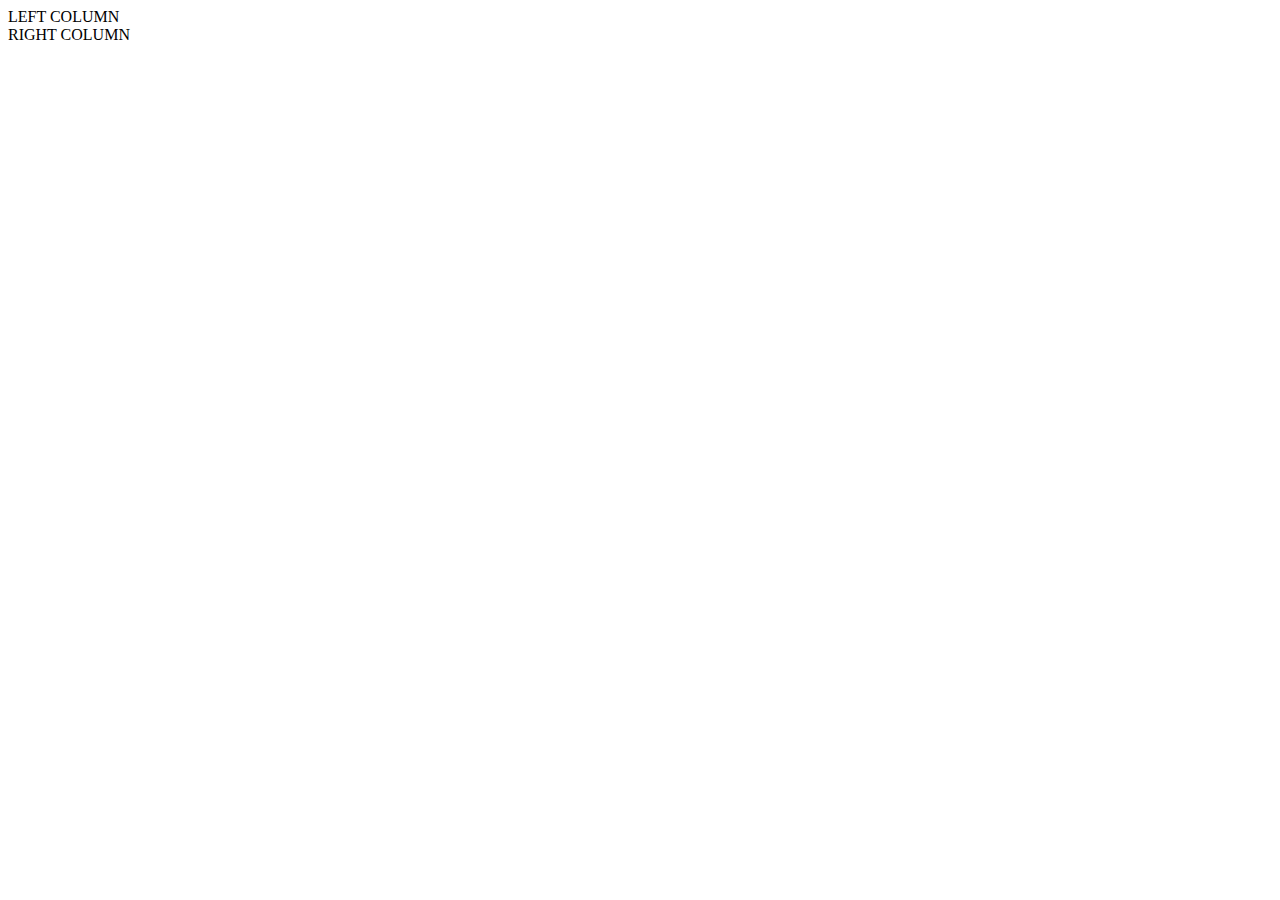
==== index.html @ 7d64f9e3 "columns" ====
<!DOCTYPE html>
<html lang="en">

<head>
    <meta charset="UTF-8">
    <meta http-equiv="X-UA-Compatible" content="IE=edge">
    <meta name="viewport" content="width=device-width, initial-scale=1.0">
    <title>Login page</title>
    <link rel="stylesheet" href="./css/main.css">
</head>

<body>
    <main>
        <div>
           LEFT COLUMN 
        </div>
        <div>
            RIGHT COLUMN
        </div>
    </main>
</body>

</html>
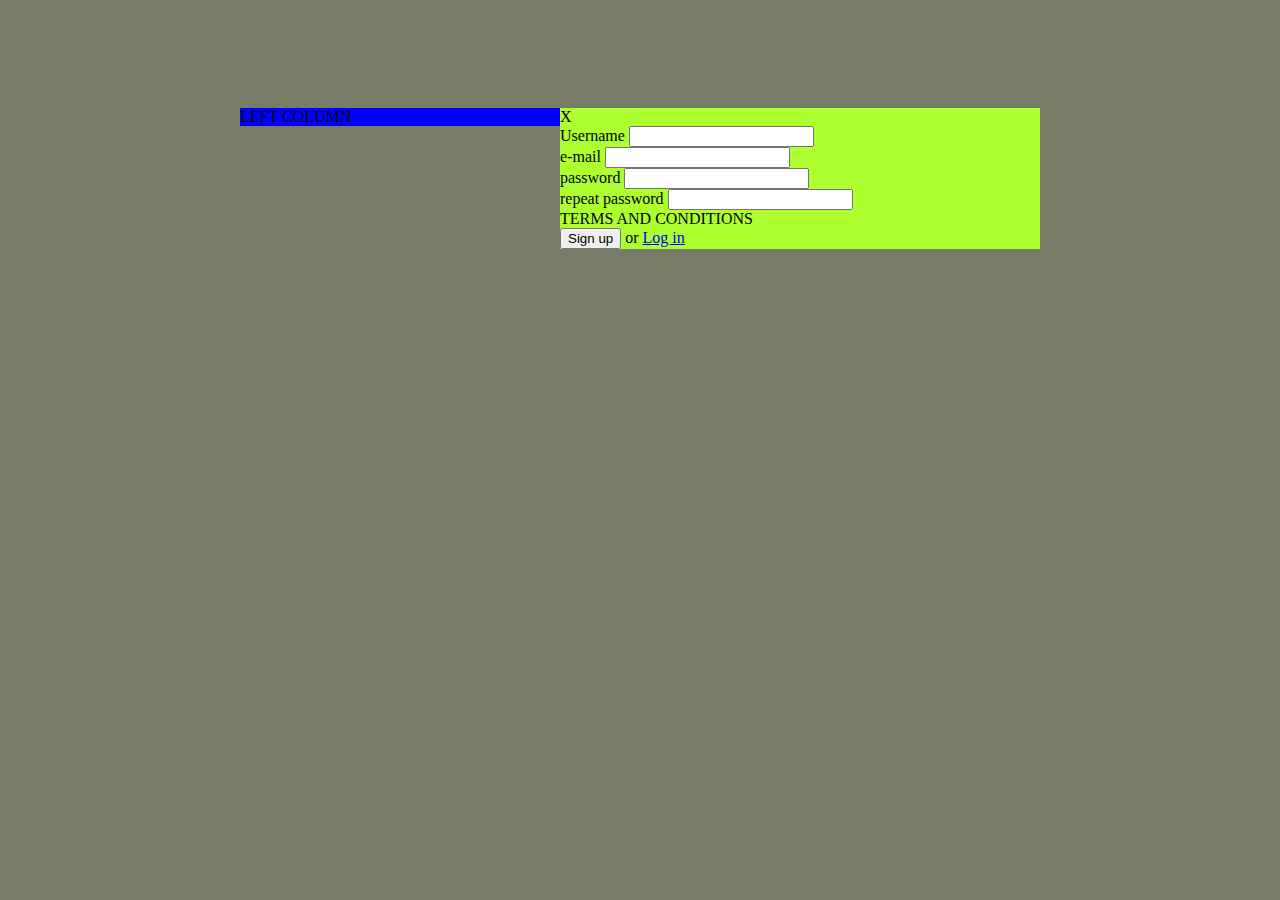
==== commit b14bdbb1: "form update" ====
--- a/index.html
+++ b/index.html
@@ -10,12 +10,36 @@
 </head>
 
 <body>
-    <main>
-        <div>
+    <main class="container">
+        <div class="left-column">
            LEFT COLUMN 
         </div>
-        <div>
-            RIGHT COLUMN
+        <div class="right-column">
+           <div class="close">X</div> 
+           <div class="form-row">
+               <label for="">Username</label>
+               <input type="text">
+            </div>
+           <div class="form-row">
+               <label for="">e-mail</label>
+               <input type="text">
+            </div>
+           <div class="form-row">
+               <label for="">password</label>
+               <input type="text">
+            </div>
+           <div class="form-row">
+               <label for="">repeat password</label>
+               <input type="text">
+            </div>
+            <div class="form-row">
+                TERMS AND CONDITIONS
+            </div>
+            <div class="form-row">
+                <button type="submit">Sign up</button>
+                <span>or</span>
+                <a href="#">Log in</a>
+            </div>
         </div>
     </main>
 </body>
--- a/css/main.css
+++ b/css/main.css
@@ -0,0 +1,27 @@
+body {
+    background-color: #777C68;
+}
+
+.container {
+    display: inline-block;
+    width: 800px;
+    margin-left: calc( (100% - 800px) / 2);
+    margin-top: 100px;
+    
+}
+
+.left-column {
+    width: 40%;
+    float: left;
+    background-color: blue;
+
+}
+.right-column {
+    width: 60%;
+    float: left;
+    background-color: greenyellow;
+
+}
+.close {
+    
+}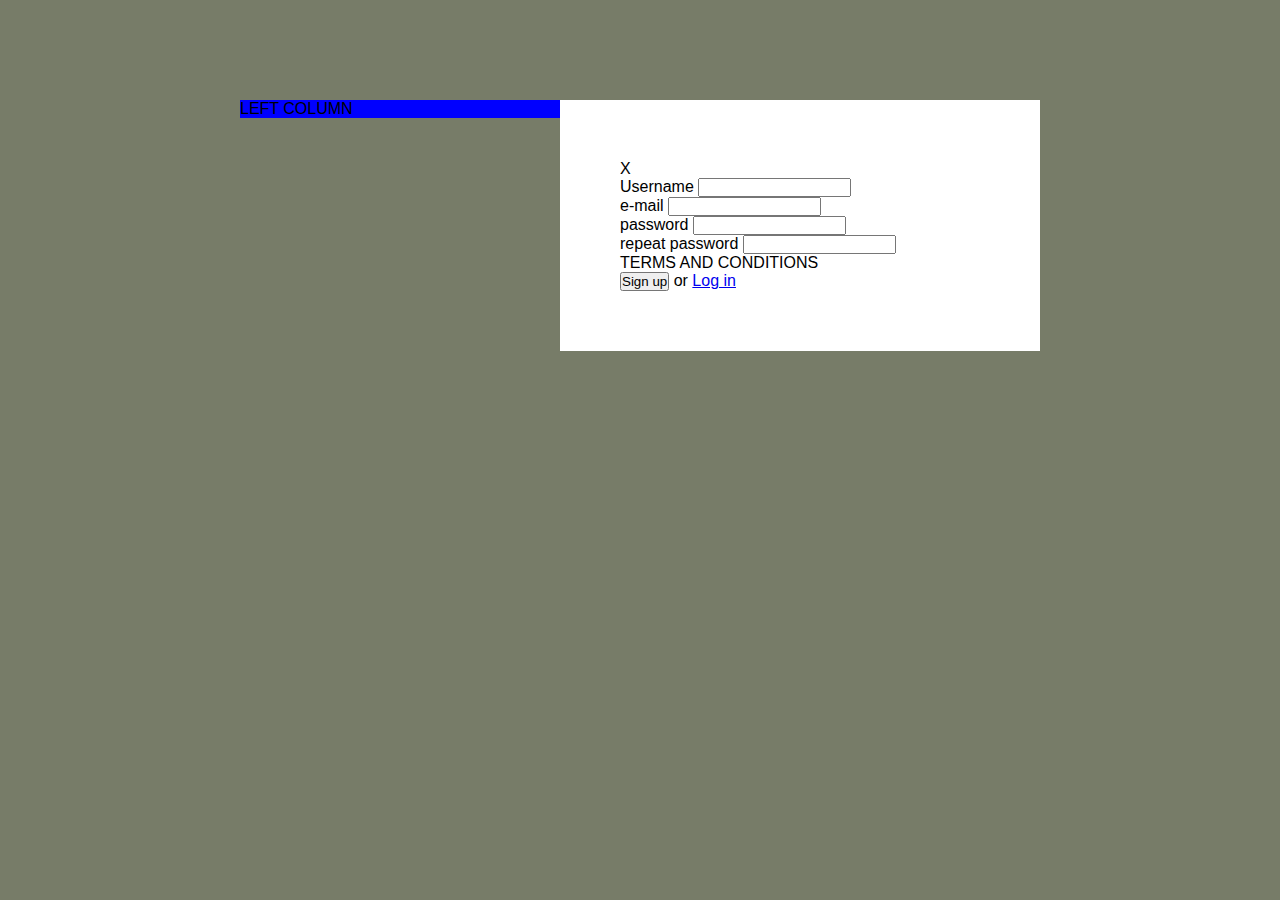
==== commit d35143f2: "form update and reset  css" ====
--- a/index.html
+++ b/index.html
@@ -14,32 +14,37 @@
         <div class="left-column">
            LEFT COLUMN 
         </div>
+
         <div class="right-column">
-           <div class="close">X</div> 
-           <div class="form-row">
-               <label for="">Username</label>
-               <input type="text">
-            </div>
-           <div class="form-row">
-               <label for="">e-mail</label>
-               <input type="text">
-            </div>
-           <div class="form-row">
-               <label for="">password</label>
-               <input type="text">
-            </div>
-           <div class="form-row">
-               <label for="">repeat password</label>
-               <input type="text">
-            </div>
-            <div class="form-row">
-                TERMS AND CONDITIONS
-            </div>
-            <div class="form-row">
-                <button type="submit">Sign up</button>
-                <span>or</span>
-                <a href="#">Log in</a>
-            </div>
+           <div class="close">X</div>
+           <form>
+                <div class="form-row">
+                    <label for="">Username</label>
+                    <input type="text">
+                </div>
+                <div class="form-row">
+                    <label for="">e-mail</label>
+                    <input type="email">
+                </div>
+                <div class="form-row">
+                    <label for="">password</label>
+                    <input type="password">
+                </div>
+                <div class="form-row">
+                    <label for="">repeat password</label>
+                    <input type="password">
+                </div>
+                <div class="form-row">
+                    TERMS AND CONDITIONS
+                </div>
+                <div class="form-row">
+                    <button type="submit">Sign up</button>
+                    <span>or</span>
+                    <a href="#">Log in</a>
+                </div>
+
+           </form> 
+           
         </div>
     </main>
 </body>
--- a/css/main.css
+++ b/css/main.css
@@ -1,3 +1,12 @@
+body,
+body * {
+    margin: 0;
+    padding: 0;
+    vertical-align: top;
+    box-sizing: border-box;
+    font-family: 'Gill Sans', 'Gill Sans MT', Calibri, 'Trebuchet MS', sans-serif;
+    word-break: break-all;
+}
 body {
     background-color: #777C68;
 }
@@ -18,10 +27,36 @@
 }
 .right-column {
     width: 60%;
+    padding: 60px;
     float: left;
-    background-color: greenyellow;
+    background-color: #fff;
 
 }
 .close {
     
-}+}
+form {
+    display: inline-block;
+    width: 100%;  
+}
+
+form > .form-row {
+
+}
+form > .form-row > label {
+
+}
+form > .form-row > input {
+
+}
+form > .form-row > button {
+
+}
+form > .form-row > span {
+
+}
+form > .form-row > a {
+
+}
+
+
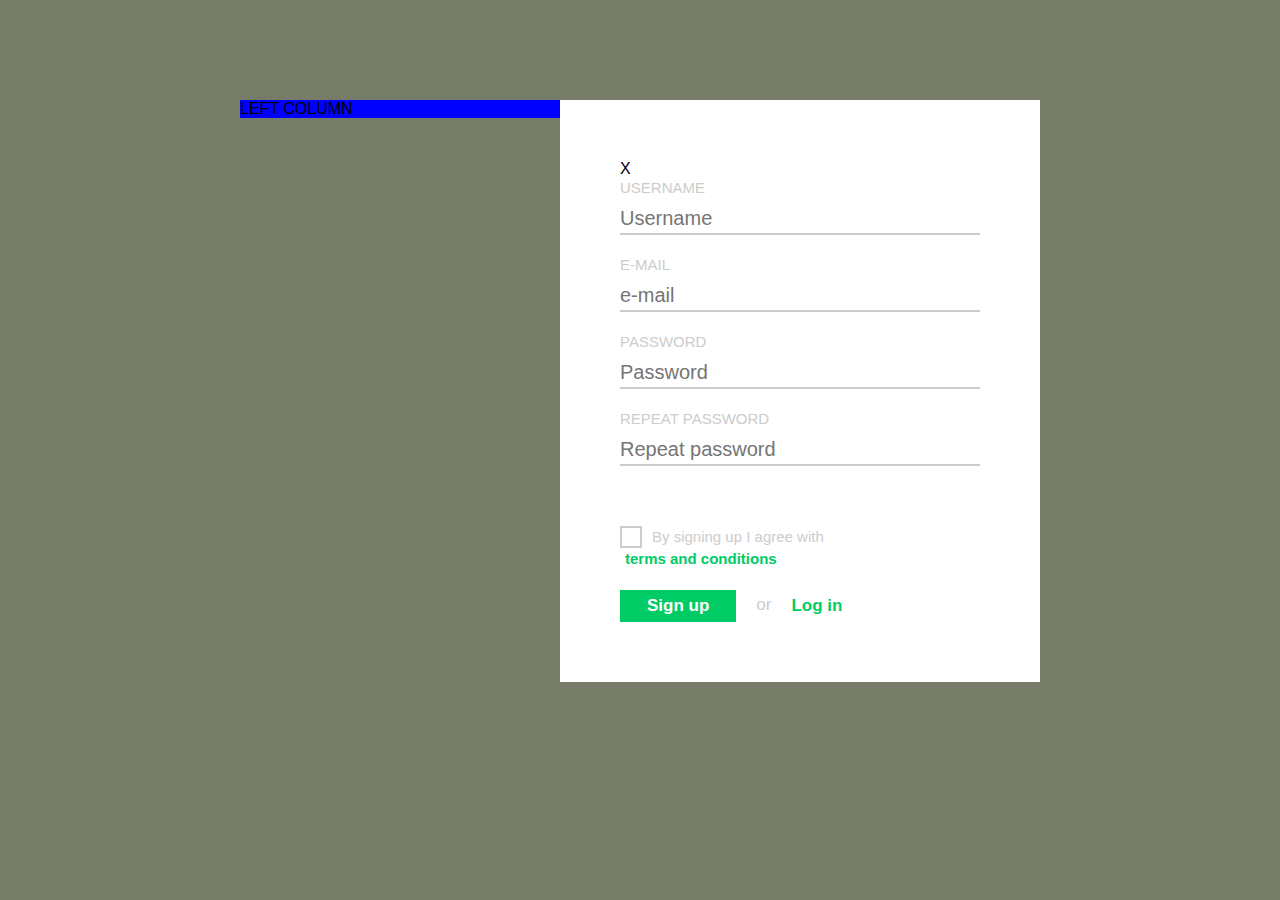
==== commit 875438a8: "Form and Style fix" ====
--- a/index.html
+++ b/index.html
@@ -19,28 +19,30 @@
            <div class="close">X</div>
            <form>
                 <div class="form-row">
-                    <label for="">Username</label>
-                    <input type="text">
+                    <label for="username">Username</label>
+                    <input id="username" type="text" placeholder="Username" required>
                 </div>
                 <div class="form-row">
-                    <label for="">e-mail</label>
-                    <input type="email">
+                    <label for="email">e-mail</label>
+                    <input id="email" type="email" placeholder="e-mail" required>
                 </div>
                 <div class="form-row">
-                    <label for="">password</label>
-                    <input type="password">
+                    <label for="pass">password</label>
+                    <input id="pass" type="password" placeholder="Password" required>
                 </div>
                 <div class="form-row">
-                    <label for="">repeat password</label>
-                    <input type="password">
+                    <label for="repass">repeat password</label>
+                    <input id="repass" type="password" placeholder="Repeat password" required>
                 </div>
                 <div class="form-row">
-                    TERMS AND CONDITIONS
+                    <input id="myChek" type="checbox">
+                    <p>By signing up I agree with </p>
+                    <a class="terms" href="#">terms and conditions</a>
                 </div>
                 <div class="form-row">
                     <button type="submit">Sign up</button>
-                    <span>or</span>
-                    <a href="#">Log in</a>
+                    <span class="or">or</span>
+                    <a class="log-in" href="#">Log in</a>
                 </div>
 
            </form> 
--- a/css/main.css
+++ b/css/main.css
@@ -41,22 +41,101 @@
 }
 
 form > .form-row {
+    display: inline-block;
+    width: 100%;
+    margin-bottom: 20px;
+}
 
+form > .form-row:nth-of-type(4) {
+    margin-bottom: 60px; 
 }
+
+form > .form-row:last-of-type {
+    margin-bottom: 0px; 
+}
+
 form > .form-row > label {
+    display: inline-block;
+    width: 100%;
+    margin-bottom: 5px;
+    font-size: 15px;
+    line-height: 20px;
+    text-transform: uppercase;
+    color: #ccc; 
 
 }
 form > .form-row > input {
+    display: inline-block;
+    width: 100%; 
+    font-size: 20px;
+    line-height: 30px;
+    border: none;
+    border-bottom: 2px solid #ccc;
+}
 
+ form > .form-row > input:nth-child(1) {
+    float: left;
+    width: 22px;
+    height: 22px;
+    border: 2px solid;
+    color: #ccc;
+    cursor:context-menu;
+    margin-right: 10px;
+    background-color:#fff;
 }
-form > .form-row > button {
 
-}
-form > .form-row > span {
-
-}
-form > .form-row > a {
+form > .form-row > p {
+    float: left;
+    font-size: 15px;
+    color: #ccc;
+    line-height: 22px;
+    /*background-color: yellow;*/
 
 }
 
+form > .form-row > .terms {
+    float: left;
+    font-size: 15px;
+    color: #00CC66;
+    line-height: 22px;
+    font-weight: bold;
+    margin-left: 5px;
+    text-decoration: none;
+    /*background-color: yellow;*/
+}
 
+
+form > .form-row > button {
+    float: left;
+    padding: 5px;
+    padding-left: 27px;
+    padding-right: 27px;
+    font-size: 17px;
+    font-weight: bold;
+    line-height: 22px;
+    color: #fff;
+    background-color: #00CC66;
+    border: none;
+    cursor: pointer;
+}
+form > .form-row > span {
+    float: left;
+    padding: 5px;
+    margin-left: 15px;
+    margin-right: 10px;
+    font-size: 17px;
+    line-height: 22 px;
+    color: #ccc;
+}
+form > .form-row > .log-in {
+    float: left;
+    padding: 5px;
+    font-size: 17px;
+    font-weight: bold;
+    line-height: 22px;
+    text-decoration: none;
+    color: #00CC66;
+}
+
+
+
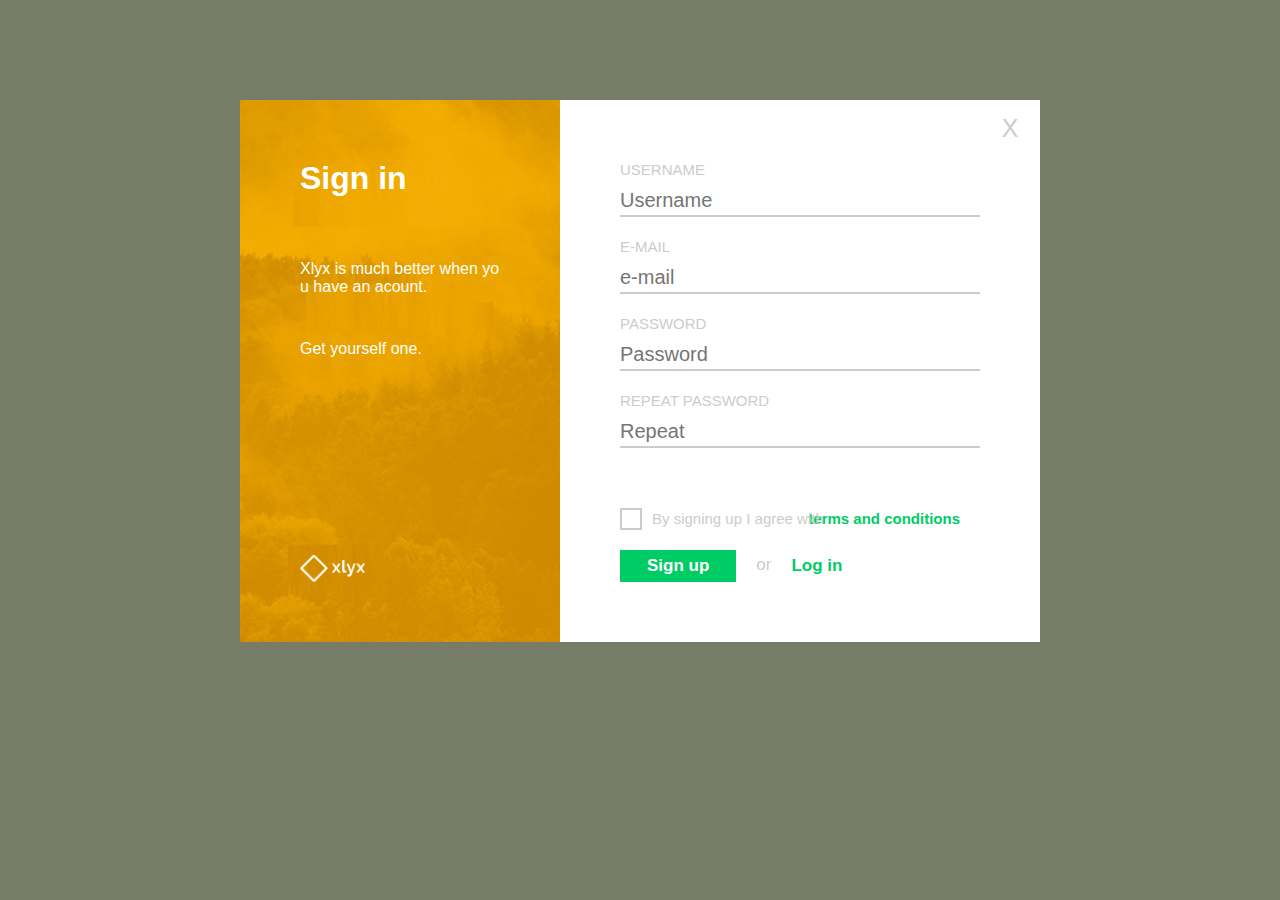
==== commit af1c4692: "Left column style update #3" ====
--- a/index.html
+++ b/index.html
@@ -12,7 +12,10 @@
 <body>
     <main class="container">
         <div class="left-column">
-           LEFT COLUMN 
+            <h1>Sign in</h1>
+            <p class="p1"> Xlyx is much better when you have an acount.</p>
+            <p>Get yourself one.</p>
+            <img src="./img/logo.png" alt="Logo">
         </div>
 
         <div class="right-column">
@@ -31,13 +34,13 @@
                     <input id="pass" type="password" placeholder="Password" required>
                 </div>
                 <div class="form-row">
-                    <label for="repass">repeat password</label>
-                    <input id="repass" type="password" placeholder="Repeat password" required>
+                    <label for="re-pass">repeat password</label>
+                    <input id="re-pass" type="password" placeholder="Repeat" required>
                 </div>
                 <div class="form-row">
-                    <input id="myChek" type="checbox">
-                    <p>By signing up I agree with </p>
-                    <a class="terms" href="#">terms and conditions</a>
+                    <input id="myCheck" type="checbox" checked="checked">
+                    <label for="myCeck">By signing up I agree with </label>
+                    <a class="link" href="#">terms and conditions</a>
                 </div>
                 <div class="form-row">
                     <button type="submit">Sign up</button>
--- a/css/main.css
+++ b/css/main.css
@@ -16,28 +16,75 @@
     width: 800px;
     margin-left: calc( (100% - 800px) / 2);
     margin-top: 100px;
+    position: relative;
     
 }
 
 .left-column {
+    display: inline-block;
     width: 40%;
-    float: left;
+    color: #fff;
+    background-image: url(../img/forest.jpg);
+    background-repeat:no-repeat;
+    background-position: top center;
+    background-size: cover;
+    position: absolute;
+    top: 0;
+    bottom: 0;
+    left: 0;
     background-color: blue;
+}
 
+.left-column > h1 {
+    position: absolute;
+    left: 60px;
+    right: 60px;
+    top: 60px;
 }
+
+.left-column > p {
+    position: absolute;
+    top: 160px;
+    left: 60px;
+    right: 60px;    
+}
+.left-column > p:last-of-type {
+    top: 240px;
+}
+
+.left-column > img {
+    position: absolute;
+    left: 60px;
+    bottom: 60px;
+}
+
 .right-column {
     width: 60%;
     padding: 60px;
-    float: left;
+    float: right;
     background-color: #fff;
-
+    
 }
 .close {
-    
+    display: inline-block;
+    width: 60px;
+    height: 60px;
+    text-align: center;
+    font-size: 25px;
+    line-height: 57px;
+    color: #ccc;
+    position: absolute;
+    top: 0;
+    right: 0;  
+}
+.close:hover {
+    color:#777;
+    cursor: pointer;
 }
 form {
     display: inline-block;
     width: 100%;  
+    position: relative;
 }
 
 form > .form-row {
@@ -82,27 +129,31 @@
     cursor:context-menu;
     margin-right: 10px;
     background-color:#fff;
+    cursor: pointer;
+    
 }
 
-form > .form-row > p {
+form > .form-row > label:nth-child(2) {
     float: left;
     font-size: 15px;
     color: #ccc;
     line-height: 22px;
-    /*background-color: yellow;*/
-
+    text-transform: none;
+    position: absolute;
+    z-index: 1;
+    
 }
 
-form > .form-row > .terms {
+form > .form-row > .link {
     float: left;
     font-size: 15px;
     color: #00CC66;
     line-height: 22px;
     font-weight: bold;
-    margin-left: 5px;
     text-decoration: none;
-    /*background-color: yellow;*/
-}
+    position: absolute;
+    right: 20px;
+   }
 
 
 form > .form-row > button {
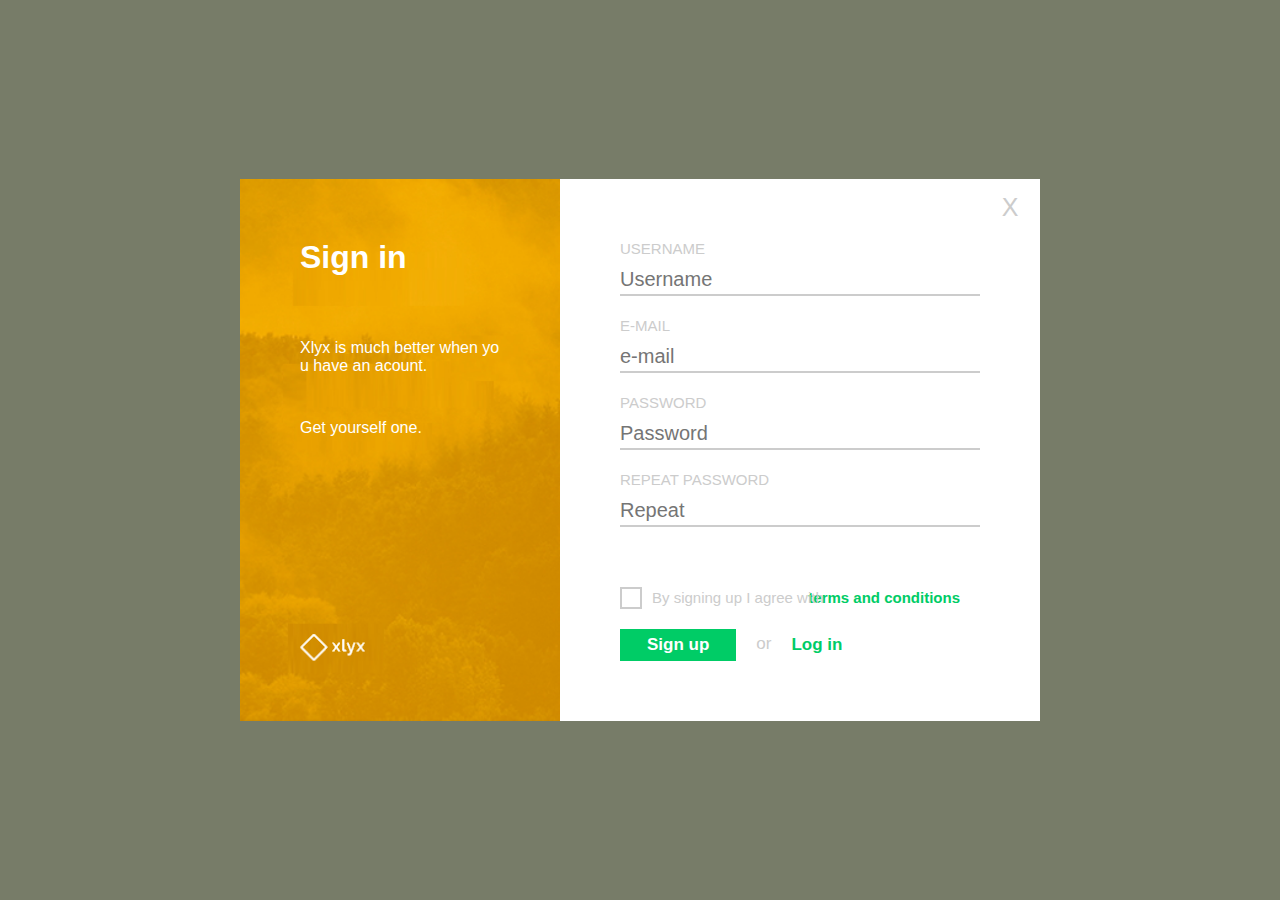
==== commit 6aa4ac93: "Center all content #4" ====
--- a/index.html
+++ b/index.html
@@ -13,7 +13,7 @@
     <main class="container">
         <div class="left-column">
             <h1>Sign in</h1>
-            <p class="p1"> Xlyx is much better when you have an acount.</p>
+            <p class="p1">Xlyx is much better when you have an acount.</p>
             <p>Get yourself one.</p>
             <img src="./img/logo.png" alt="Logo">
         </div>
--- a/css/main.css
+++ b/css/main.css
@@ -9,15 +9,17 @@
 }
 body {
     background-color: #777C68;
+    position: relative;
+    height: 100vh;
 }
 
 .container {
     display: inline-block;
     width: 800px;
-    margin-left: calc( (100% - 800px) / 2);
-    margin-top: 100px;
-    position: relative;
-    
+    position: absolute;
+    top: 50%;
+    left: 50%;
+    transform: translate(-50%, -50%);
 }
 
 .left-column {
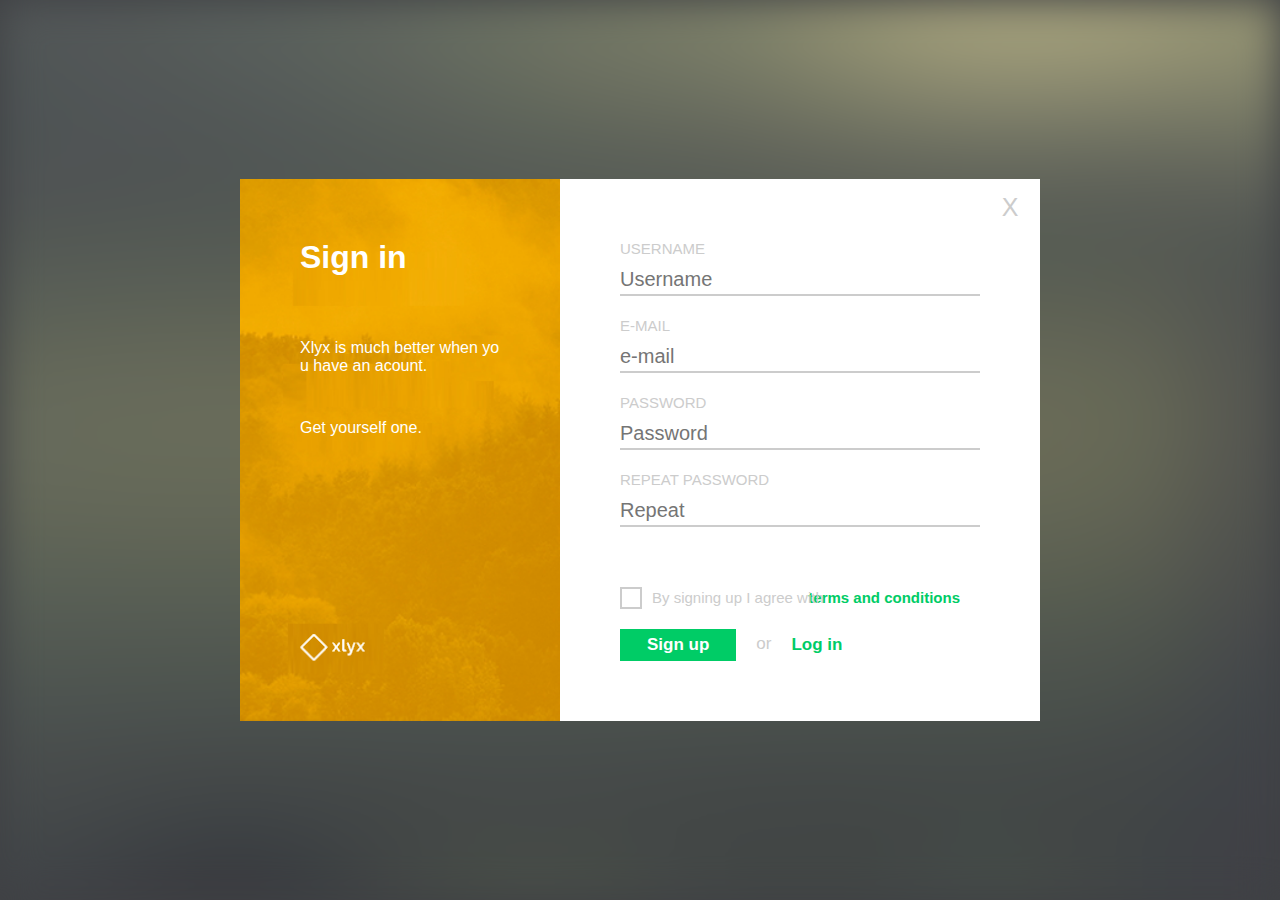
==== commit 1cfb71a4: "Page background #5" ====
--- a/index.html
+++ b/index.html
@@ -10,6 +10,7 @@
 </head>
 
 <body>
+    <div class="background"></div>
     <main class="container">
         <div class="left-column">
             <h1>Sign in</h1>
--- a/css/main.css
+++ b/css/main.css
@@ -8,9 +8,21 @@
     word-break: break-all;
 }
 body {
-    background-color: #777C68;
+    background-color: #3F4144;
     position: relative;
     height: 100vh;
+}
+
+.background {
+    display: inline-block;
+    width: 100%;
+    height: 100%;
+    background-color: #3F4144;
+    background-image: url(../img/background.jpg);
+    background-repeat:no-repeat;
+    background-position: top center;
+    background-size: cover;
+    filter: blur(20px);
 }
 
 .container {
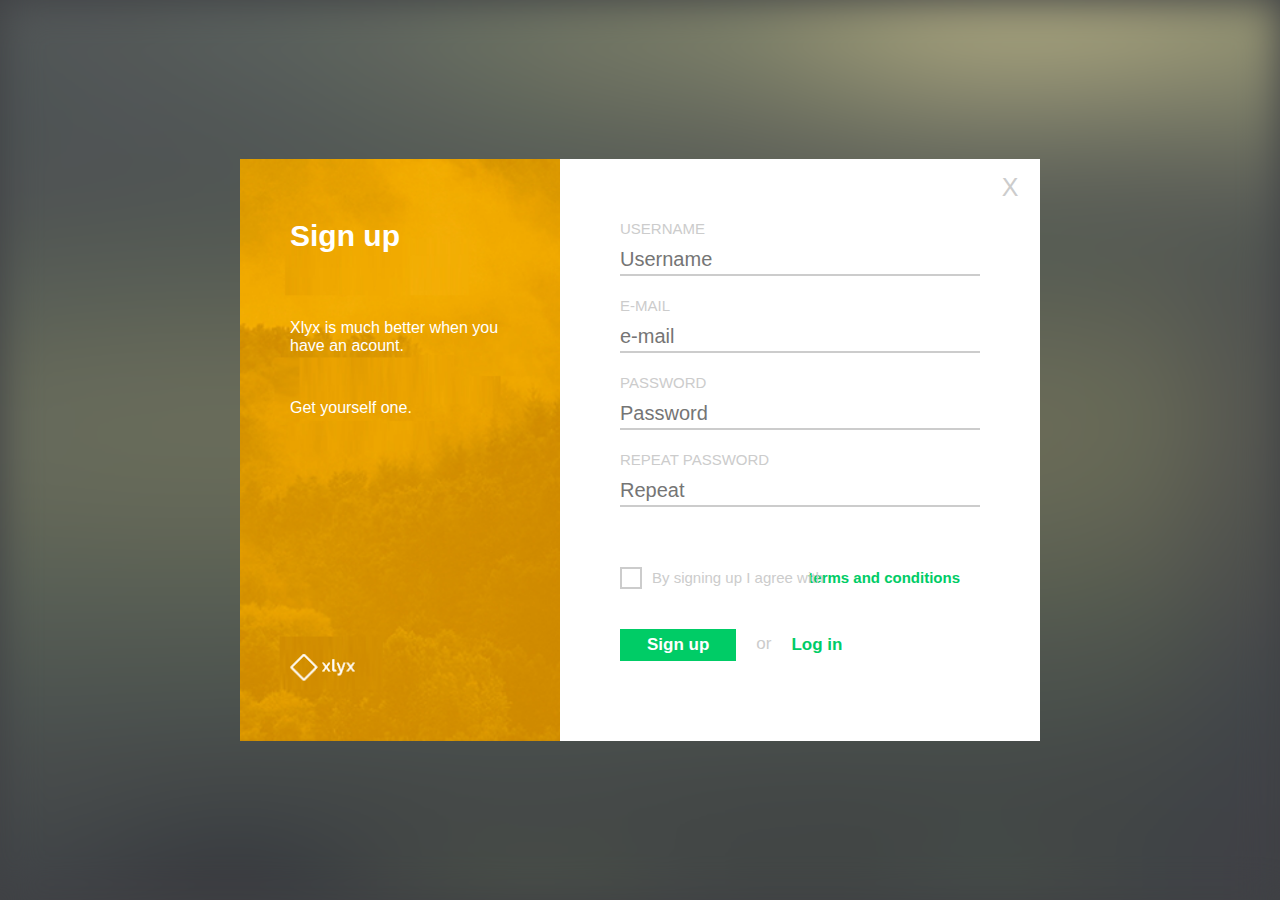
==== commit b6013902: "pages" ====
--- a/index.html
+++ b/index.html
@@ -7,13 +7,14 @@
     <meta name="viewport" content="width=device-width, initial-scale=1.0">
     <title>Login page</title>
     <link rel="stylesheet" href="./css/main.css">
+    <link rel="stylesheet" href="./css/form.css">
 </head>
 
 <body>
     <div class="background"></div>
     <main class="container">
         <div class="left-column">
-            <h1>Sign in</h1>
+            <h1>Sign up</h1>
             <p class="p1">Xlyx is much better when you have an acount.</p>
             <p>Get yourself one.</p>
             <img src="./img/logo.png" alt="Logo">
@@ -46,7 +47,7 @@
                 <div class="form-row">
                     <button type="submit">Sign up</button>
                     <span class="or">or</span>
-                    <a class="log-in" href="#">Log in</a>
+                    <a class="log-in" href="./log-in/">Log in</a>
                 </div>
 
            </form> 
--- a/css/main.css
+++ b/css/main.css
@@ -51,16 +51,17 @@
 
 .left-column > h1 {
     position: absolute;
-    left: 60px;
-    right: 60px;
+    left: 50px;
+    right: 20px;
     top: 60px;
+    font-size: 30px;
 }
 
 .left-column > p {
     position: absolute;
     top: 160px;
-    left: 60px;
-    right: 60px;    
+    left: 50px;
+    right: 50px;    
 }
 .left-column > p:last-of-type {
     top: 240px;
@@ -68,7 +69,7 @@
 
 .left-column > img {
     position: absolute;
-    left: 60px;
+    left: 50px;
     bottom: 60px;
 }
 
@@ -95,112 +96,5 @@
     color:#777;
     cursor: pointer;
 }
-form {
-    display: inline-block;
-    width: 100%;  
-    position: relative;
-}
-
-form > .form-row {
-    display: inline-block;
-    width: 100%;
-    margin-bottom: 20px;
-}
-
-form > .form-row:nth-of-type(4) {
-    margin-bottom: 60px; 
-}
-
-form > .form-row:last-of-type {
-    margin-bottom: 0px; 
-}
-
-form > .form-row > label {
-    display: inline-block;
-    width: 100%;
-    margin-bottom: 5px;
-    font-size: 15px;
-    line-height: 20px;
-    text-transform: uppercase;
-    color: #ccc; 
-
-}
-form > .form-row > input {
-    display: inline-block;
-    width: 100%; 
-    font-size: 20px;
-    line-height: 30px;
-    border: none;
-    border-bottom: 2px solid #ccc;
-}
-
- form > .form-row > input:nth-child(1) {
-    float: left;
-    width: 22px;
-    height: 22px;
-    border: 2px solid;
-    color: #ccc;
-    cursor:context-menu;
-    margin-right: 10px;
-    background-color:#fff;
-    cursor: pointer;
-    
-}
-
-form > .form-row > label:nth-child(2) {
-    float: left;
-    font-size: 15px;
-    color: #ccc;
-    line-height: 22px;
-    text-transform: none;
-    position: absolute;
-    z-index: 1;
-    
-}
-
-form > .form-row > .link {
-    float: left;
-    font-size: 15px;
-    color: #00CC66;
-    line-height: 22px;
-    font-weight: bold;
-    text-decoration: none;
-    position: absolute;
-    right: 20px;
-   }
 
 
-form > .form-row > button {
-    float: left;
-    padding: 5px;
-    padding-left: 27px;
-    padding-right: 27px;
-    font-size: 17px;
-    font-weight: bold;
-    line-height: 22px;
-    color: #fff;
-    background-color: #00CC66;
-    border: none;
-    cursor: pointer;
-}
-form > .form-row > span {
-    float: left;
-    padding: 5px;
-    margin-left: 15px;
-    margin-right: 10px;
-    font-size: 17px;
-    line-height: 22 px;
-    color: #ccc;
-}
-form > .form-row > .log-in {
-    float: left;
-    padding: 5px;
-    font-size: 17px;
-    font-weight: bold;
-    line-height: 22px;
-    text-decoration: none;
-    color: #00CC66;
-}
-
-
-
--- a/css/form.css
+++ b/css/form.css
@@ -0,0 +1,107 @@
+
+form {
+    display: inline-block;
+    width: 100%;  
+    position: relative;
+}
+
+form > .form-row {
+    display: inline-block;
+    width: 100%;
+    margin-bottom: 20px;
+}
+
+form > .form-row:nth-of-type(4) {
+    margin-bottom: 60px; 
+}
+
+form > .form-row:last-of-type {
+    margin-top: 20px; 
+}
+
+form > .form-row > label {
+    display: inline-block;
+    width: 100%;
+    margin-bottom: 5px;
+    font-size: 15px;
+    line-height: 20px;
+    text-transform: uppercase;
+    color: #ccc; 
+
+}
+form > .form-row > input {
+    display: inline-block;
+    width: 100%; 
+    font-size: 20px;
+    line-height: 30px;
+    border: none;
+    border-bottom: 2px solid #ccc;
+}
+
+ form > .form-row > input:nth-child(1) {
+    float: left;
+    width: 22px;
+    height: 22px;
+    border: 2px solid;
+    color: #ccc;
+    cursor:context-menu;
+    margin-right: 10px;
+    background-color:#fff;
+    cursor: pointer;
+    
+}
+
+form > .form-row > label:nth-child(2) {
+    float: left;
+    font-size: 15px;
+    color: #ccc;
+    line-height: 22px;
+    text-transform: none;
+    position: absolute;
+    z-index: 1;
+    
+}
+
+form > .form-row > .link {
+    float: left;
+    font-size: 15px;
+    color: #00CC66;
+    line-height: 22px;
+    font-weight: bold;
+    text-decoration: none;
+    position: absolute;
+    right: 20px;
+   }
+
+
+form > .form-row > button {
+    float: left;
+    padding: 5px;
+    padding-left: 27px;
+    padding-right: 27px;
+    font-size: 17px;
+    font-weight: bold;
+    line-height: 22px;
+    color: #fff;
+    background-color: #00CC66;
+    border: none;
+    cursor: pointer;
+}
+form > .form-row > span {
+    float: left;
+    padding: 5px;
+    margin-left: 15px;
+    margin-right: 10px;
+    font-size: 17px;
+    line-height: 22 px;
+    color: #ccc;
+}
+form > .form-row > .log-in {
+    float: left;
+    padding: 5px;
+    font-size: 17px;
+    font-weight: bold;
+    line-height: 22px;
+    text-decoration: none;
+    color: #00CC66;
+}
